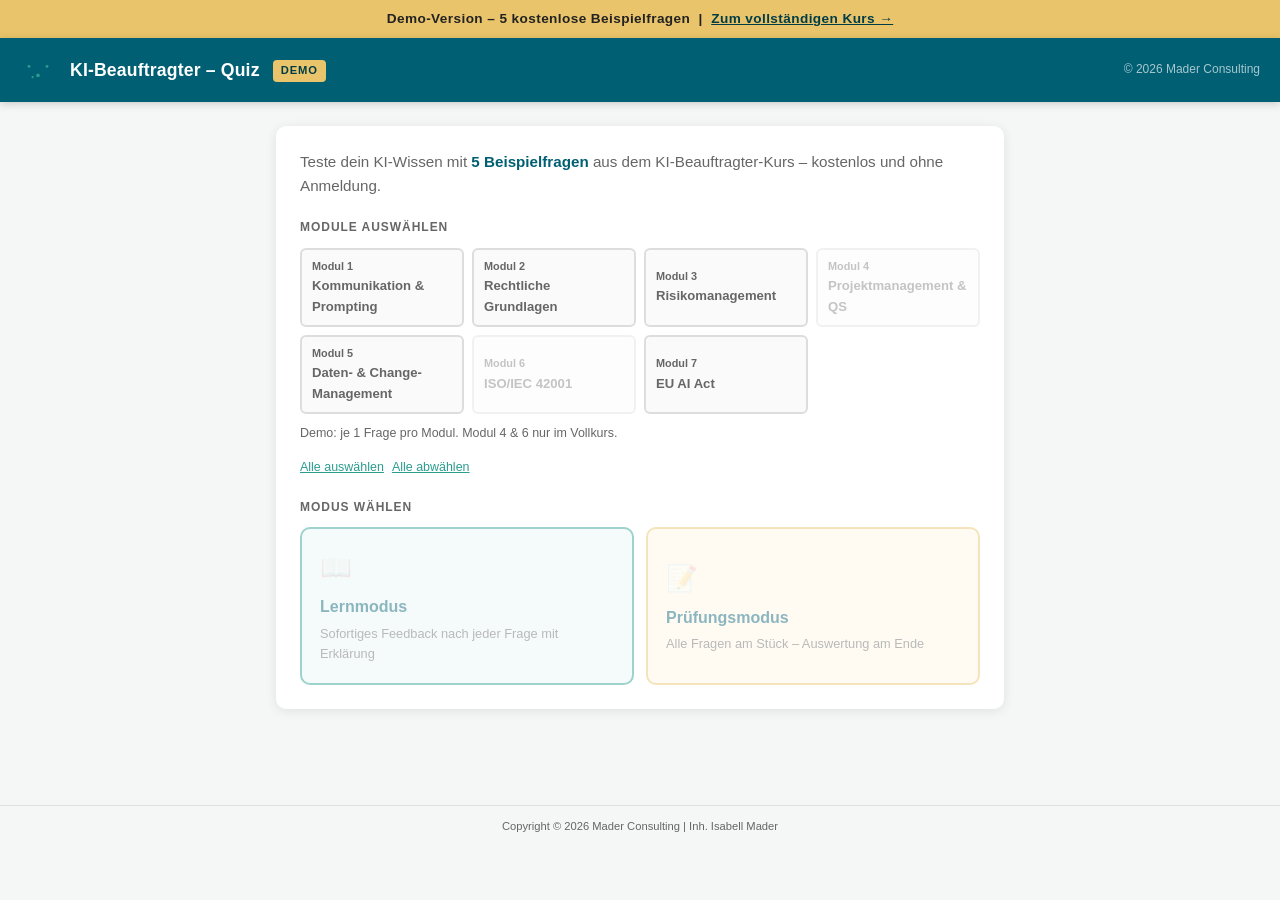
==== demo/index.html @ 4da4a7bc "Quiz: Demo-Version + Lernmodus-Abschluss + QUIZ_ENABLED-Flag - Neue Demo-Version unter quiz/demo/ mi" ====
<!DOCTYPE html>
<html lang="de">
<head>
  <meta charset="UTF-8">
  <meta name="viewport" content="width=device-width, initial-scale=1.0">
  <meta name="description" content="KI-Beauftragter Quiz – kostenlose Demo | 5 Beispielfragen aus dem Kurs">
  <title>Quiz Demo – KI-Beauftragter</title>
  <link rel="icon" type="image/svg+xml" href="../assets/favicons/favicon.svg">
  <link rel="icon" type="image/x-icon" href="../assets/favicons/favicon.ico">
  <link rel="apple-touch-icon" href="../assets/favicons/apple-touch-icon.png">
  <meta name="theme-color" content="#005f73">
  <link rel="stylesheet" href="../css/quiz.css">
  <style>
    .demo-banner {
      background: #e9c46a;
      color: #222;
      text-align: center;
      padding: 8px 16px;
      font-size: .85rem;
      font-weight: 600;
      letter-spacing: .03em;
    }
    .demo-banner a {
      color: #003d47;
      font-weight: 700;
    }
    .demo-badge {
      display: inline-block;
      background: #e9c46a;
      color: #003d47;
      font-size: .7rem;
      font-weight: 700;
      text-transform: uppercase;
      letter-spacing: .08em;
      padding: 2px 8px;
      border-radius: 4px;
      margin-left: 8px;
      vertical-align: middle;
    }
    .module-toggle:disabled,
    .module-toggle:disabled.selected {
      opacity: .38;
      cursor: not-allowed;
      pointer-events: none;
      border-color: #ddd;
      background: #fafafa;
      color: #666;
    }
    .module-toggle:disabled .mod-num { color: #666; }
    .demo-module-note {
      font-size: .78rem;
      color: #666;
      margin: 6px 0 14px;
    }
    .demo-cta-box {
      background: #005f73;
      color: #fff;
      border-radius: 10px;
      padding: 24px;
      margin-top: 16px;
      text-align: center;
    }
    .demo-cta-box p {
      margin-bottom: 16px;
      line-height: 1.55;
      font-size: .95rem;
    }
    .btn-cta {
      display: inline-flex;
      align-items: center;
      justify-content: center;
      gap: 6px;
      background: #e9c46a;
      color: #003d47;
      font-weight: 700;
      font-size: 1rem;
      padding: 12px 28px;
      border-radius: 8px;
      text-decoration: none;
      transition: background .15s;
    }
    .btn-cta:hover { background: #f4d78a; color: #003d47; }
  </style>
</head>
<body>

<div class="demo-banner">
  Demo-Version – 5 kostenlose Beispielfragen &nbsp;|&nbsp;
  <a href="https://ki-strategie.co/schulungen" target="_blank" rel="noopener">Zum vollständigen Kurs →</a>
</div>

<header class="app-header">
  <img src="../assets/logo-ki-strategie-co.svg" alt="KI Strategie & Co.">
  <h1>KI-Beauftragter – Quiz <span class="demo-badge">Demo</span></h1>
  <span class="header-copyright">© 2026 Mader Consulting</span>
</header>

<!-- ══ START SCREEN ══════════════════════════════════════════════════════════ -->
<div id="start-screen" class="screen active">
  <div class="container">

    <div class="card">
      <p class="start-intro">
        Teste dein KI-Wissen mit <strong>5 Beispielfragen</strong> aus dem KI-Beauftragter-Kurs –
        kostenlos und ohne Anmeldung.
      </p>

      <p class="section-title">Module auswählen</p>
      <div class="module-grid">
        <button type="button" class="module-toggle" data-module="1">
          <span class="mod-num">Modul 1</span>Kommunikation & Prompting
        </button>
        <button type="button" class="module-toggle" data-module="2">
          <span class="mod-num">Modul 2</span>Rechtliche Grundlagen
        </button>
        <button type="button" class="module-toggle" data-module="3">
          <span class="mod-num">Modul 3</span>Risikomanagement
        </button>
        <button type="button" class="module-toggle" disabled title="Nur im Vollkurs verfügbar">
          <span class="mod-num">Modul 4</span>Projektmanagement & QS
        </button>
        <button type="button" class="module-toggle" data-module="5">
          <span class="mod-num">Modul 5</span>Daten- & Change-Management
        </button>
        <button type="button" class="module-toggle" disabled title="Nur im Vollkurs verfügbar">
          <span class="mod-num">Modul 6</span>ISO/IEC 42001
        </button>
        <button type="button" class="module-toggle" data-module="7">
          <span class="mod-num">Modul 7</span>EU AI Act
        </button>
      </div>

      <p class="demo-module-note">Demo: je 1 Frage pro Modul. Modul 4 & 6 nur im Vollkurs.</p>

      <div class="select-controls">
        <button type="button" id="select-all" class="btn-text">Alle auswählen</button>
        <button type="button" id="select-none" class="btn-text">Alle abwählen</button>
      </div>

      <p class="section-title">Modus wählen</p>
      <div class="mode-cards">
        <button type="button" id="btn-learn" class="mode-card mode-card-learn">
          <span class="mode-icon">📖</span>
          <span class="mode-title">Lernmodus</span>
          <span class="mode-desc">Sofortiges Feedback nach jeder Frage mit Erklärung</span>
        </button>
        <button type="button" id="btn-exam" class="mode-card mode-card-exam">
          <span class="mode-icon">📝</span>
          <span class="mode-title">Prüfungsmodus</span>
          <span class="mode-desc">Alle Fragen am Stück – Auswertung am Ende</span>
        </button>
      </div>
    </div>

  </div>
</div>

<!-- ══ QUIZ SCREEN ═══════════════════════════════════════════════════════════ -->
<div id="quiz-screen" class="screen">
  <div class="container">

    <div id="exam-nav" style="display:none"></div>

    <div class="card">
      <div class="quiz-topbar">
        <div class="progress-wrap">
          <div class="progress-label">
            <span>Frage</span><span id="progress-text"></span>
          </div>
          <div class="progress-track"><div id="progress-fill" class="progress-fill"></div></div>
        </div>
        <span id="mode-badge" class="mode-badge"></span>
      </div>

      <div class="question-meta">
        <span id="module-badge" class="module-badge"></span>
        <span id="multi-hint" class="multi-hint hint-single"></span>
      </div>

      <p id="question-text"></p>

      <div id="answers-container"></div>

      <div id="explanation-box" class="explanation-box" style="display:none">
        <div class="exp-header"><span id="exp-icon"></span><span id="exp-label">Erklärung</span></div>
        <p id="explanation-text"></p>
        <p id="explanation-ref"></p>
      </div>

      <div class="quiz-actions">
        <div class="nav-pair">
          <button type="button" id="btn-prev" class="btn-secondary">← Zurück</button>
          <button type="button" id="btn-next" class="btn-secondary">Weiter →</button>
        </div>
        <button type="button" id="btn-submit-learn" class="btn-primary" style="display:none">Antwort prüfen ✓</button>
        <button type="button" id="btn-finish-learn" class="btn-primary" style="display:none">Auswertung anzeigen →</button>
        <button type="button" id="btn-submit-exam" class="btn-submit-exam" style="display:none">Quiz abgeben</button>
      </div>
    </div>

  </div>
</div>

<!-- ══ RESULT SCREEN ═════════════════════════════════════════════════════════ -->
<div id="result-screen" class="screen">
  <div class="container">

    <div class="card result-hero">
      <svg class="score-ring" width="130" height="130" viewBox="0 0 120 120">
        <circle class="score-ring-bg" cx="60" cy="60" r="54"/>
        <circle id="score-ring-fill" class="score-ring-fill" cx="60" cy="60" r="54"
          stroke-dasharray="339.3" stroke-dashoffset="339.3"/>
        <text id="result-score" class="score-center" x="60" y="64" text-anchor="middle"></text>
      </svg>
      <span id="result-percent" class="result-pct-text"></span>
      <p id="result-message" class="result-message"></p>
    </div>

    <div class="card">
      <p class="breakdown-title">Ergebnis nach Modul</p>
      <div id="module-breakdown"></div>
    </div>

    <div class="result-actions">
      <button type="button" id="btn-details-wrong" class="btn-primary">Falsche Antworten ansehen</button>
      <button type="button" id="btn-details-all" class="btn-secondary">Alle Fragen mit Erklärung</button>
      <button type="button" id="btn-restart" class="btn-secondary">Neues Quiz starten</button>
    </div>

    <div class="demo-cta-box">
      <p>
        Das war die Demo-Version mit 5 Beispielfragen.<br>
        Im vollständigen Kurs findest du <strong>alle 7 Module</strong> mit
        hunderten prüfungsnahen Fragen – inklusive Lern- und Prüfungsmodus.
      </p>
      <a href="https://ki-strategie.co/schulungen" target="_blank" rel="noopener" class="btn-cta">
        Zum Vollkurs → ki-strategie.co
      </a>
    </div>

  </div>
</div>

<!-- ══ DETAILS SCREEN ════════════════════════════════════════════════════════ -->
<div id="details-screen" class="screen">
  <div class="container">

    <div class="details-topbar">
      <h2>Antworten im Detail</h2>
      <button class="btn-secondary" onclick="backToResults()">← Zurück zur Auswertung</button>
    </div>

    <div id="details-container"></div>

  </div>
</div>

<footer class="app-footer">
  Copyright © 2026 Mader Consulting | Inh. Isabell Mader
</footer>

<script src="./js/questions.js"></script>
<script src="../js/app.js"></script>
</body>
</html>
---- css/quiz.css ----
/* ── Variables ──────────────────────────────────────────────────────────────── */
:root {
  --brand-blue:    #005f73;
  --brand-blue-dk: #003d47;
  --brand-green:   #2a9d8f;
  --brand-green-dk:#1a6b61;
  --brand-orange:  #e9c46a;
  --brand-red:     #d90429;
  --bg:            #f4f7f6;
  --bg-card:       #ffffff;
  --bg-accent:     #e8f7f4;
  --text:          #222;
  --text-muted:    #666;
  --radius:        10px;
  --shadow:        0 2px 12px rgba(0,0,0,.09);
}

/* ── Reset ──────────────────────────────────────────────────────────────────── */
*, *::before, *::after { box-sizing: border-box; margin: 0; padding: 0; }
body {
  font-family: -apple-system, BlinkMacSystemFont, 'Segoe UI', Roboto, 'Helvetica Neue', Arial, sans-serif;
  background: var(--bg);
  color: var(--text);
  line-height: 1.6;
  min-height: 100vh;
}
button { cursor: pointer; border: none; background: none; font: inherit; }
a { color: var(--brand-green); }

/* ── Layout ─────────────────────────────────────────────────────────────────── */
.app-header {
  background: var(--brand-blue);
  color: #fff;
  padding: 14px 20px;
  display: flex;
  align-items: center;
  gap: 14px;
  box-shadow: 0 2px 8px rgba(0,0,0,.18);
}
.app-header img { height: 36px; }
.app-header h1 { font-size: 1.1rem; font-weight: 700; letter-spacing: .01em; flex: 1; }
.header-copyright { font-size: .75rem; opacity: .65; white-space: nowrap; }

.screen { display: none; }
.screen.active { display: block; }

.container {
  max-width: 760px;
  margin: 0 auto;
  padding: 24px 16px 60px;
}

/* ── Cards ──────────────────────────────────────────────────────────────────── */
.card {
  background: var(--bg-card);
  border-radius: var(--radius);
  box-shadow: var(--shadow);
  padding: 24px;
  margin-bottom: 16px;
}

/* ── Start Screen ───────────────────────────────────────────────────────────── */
.start-intro { font-size: .95rem; color: var(--text-muted); margin-bottom: 20px; }
.start-intro strong { color: var(--brand-blue); }

.section-title {
  font-size: .75rem;
  font-weight: 700;
  text-transform: uppercase;
  letter-spacing: .08em;
  color: var(--text-muted);
  margin-bottom: 10px;
}

.module-grid {
  display: grid;
  grid-template-columns: repeat(auto-fill, minmax(140px, 1fr));
  gap: 8px;
  margin-bottom: 10px;
}
.module-toggle {
  padding: 8px 10px;
  border-radius: 6px;
  border: 2px solid #ddd;
  background: #fafafa;
  font-size: .82rem;
  font-weight: 600;
  color: var(--text-muted);
  text-align: left;
  transition: all .15s;
}
.module-toggle .mod-num { font-size: .68rem; color: var(--text-muted); display: block; }
.module-toggle.selected {
  border-color: var(--brand-blue);
  background: var(--bg-accent);
  color: var(--brand-blue);
}
.module-toggle.selected .mod-num { color: var(--brand-green); }

.select-controls { display: flex; gap: 8px; margin-bottom: 20px; }
.btn-text {
  font-size: .78rem;
  color: var(--brand-green);
  text-decoration: underline;
  background: none;
  border: none;
  padding: 0;
}

.mode-cards { display: grid; grid-template-columns: 1fr 1fr; gap: 12px; margin-top: 4px; }
.mode-card {
  border-radius: var(--radius);
  padding: 18px;
  text-align: left;
  border: 2px solid transparent;
  transition: all .15s;
  cursor: pointer;
}
.mode-card:disabled { opacity: .45; cursor: not-allowed; }
.mode-card-learn { background: var(--bg-accent); border-color: var(--brand-green); }
.mode-card-exam  { background: #fff8e6; border-color: var(--brand-orange); }
.mode-card:not(:disabled):hover { transform: translateY(-2px); box-shadow: 0 4px 16px rgba(0,0,0,.12); }
.mode-icon  { font-size: 1.6rem; display: block; margin-bottom: 6px; }
.mode-title { font-size: 1rem; font-weight: 700; color: var(--brand-blue); display: block; }
.mode-desc  { font-size: .8rem; color: var(--text-muted); margin-top: 4px; display: block; }

/* ── Quiz Screen ────────────────────────────────────────────────────────────── */
.quiz-topbar {
  display: flex;
  justify-content: space-between;
  align-items: center;
  margin-bottom: 14px;
  flex-wrap: wrap;
  gap: 8px;
}
.progress-wrap { flex: 1; }
.progress-label { font-size: .78rem; color: var(--text-muted); margin-bottom: 4px; display: flex; justify-content: space-between; }
.progress-track { height: 6px; background: #e0e0e0; border-radius: 3px; overflow: hidden; }
.progress-fill  { height: 100%; background: var(--brand-blue); border-radius: 3px; transition: width .3s; }

.mode-badge {
  font-size: .72rem; font-weight: 700; text-transform: uppercase; letter-spacing: .07em;
  padding: 4px 10px; border-radius: 20px;
}
.badge-learn { background: var(--bg-accent); color: var(--brand-green-dk); }
.badge-exam  { background: #fff8e6; color: #7a5500; }

.question-meta { display: flex; gap: 8px; align-items: center; margin-bottom: 10px; }
.module-badge {
  font-size: .72rem; font-weight: 700; background: var(--brand-blue); color: #fff;
  padding: 3px 9px; border-radius: 20px;
}
.multi-hint {
  font-size: .78rem; font-weight: 600;
  padding: 3px 10px; border-radius: 20px; border: 1px solid;
}
.hint-multi  { color: var(--brand-green-dk); background: var(--bg-accent); border-color: var(--brand-green); }
.hint-single { color: var(--brand-blue);     background: #eaf2f4;          border-color: var(--brand-blue); }

#question-text {
  font-size: 1.05rem;
  font-weight: 600;
  color: var(--brand-blue-dk);
  margin-bottom: 18px;
  line-height: 1.55;
}
.negative-highlight {
  background: #ffe0e0; color: var(--brand-red);
  padding: 0 3px; border-radius: 3px; font-weight: 800;
}

/* ── Answers ────────────────────────────────────────────────────────────────── */
#answers-container { display: flex; flex-direction: column; gap: 9px; margin-bottom: 18px; }

.answer-item {
  display: flex;
  align-items: flex-start;
  gap: 11px;
  padding: 12px 14px;
  border-radius: 8px;
  border: 2px solid #e0e0e0;
  background: #fafafa;
  cursor: pointer;
  transition: all .14s;
}
.answer-item:hover { border-color: var(--brand-blue); background: var(--bg-accent); }
.answer-item.selected-answer { border-color: var(--brand-blue); background: var(--bg-accent); }
.answer-item.correct  { border-color: var(--brand-green); background: #e8f7f0; pointer-events: none; }
.answer-item.wrong    { border-color: var(--brand-red);   background: #fde8ec; pointer-events: none; }
.answer-item.neutral  { opacity: .6; pointer-events: none; }

.answer-badge {
  min-width: 26px; height: 26px;
  background: var(--brand-blue); color: #fff;
  border-radius: 50%; display: flex; align-items: center; justify-content: center;
  font-size: .78rem; font-weight: 700; flex-shrink: 0;
}
.answer-item.correct  .answer-badge { background: var(--brand-green); }
.answer-item.wrong    .answer-badge { background: var(--brand-red); }
.answer-item.neutral  .answer-badge { background: #aaa; }
.answer-text { font-size: .9rem; line-height: 1.5; }

/* ── Explanation ────────────────────────────────────────────────────────────── */
.explanation-box {
  border-radius: 8px;
  padding: 14px 16px;
  margin-bottom: 18px;
  border-left: 4px solid;
}
.exp-correct { background: #e8f7f0; border-color: var(--brand-green); }
.exp-wrong   { background: #fde8ec; border-color: var(--brand-red); }
.exp-header  { display: flex; align-items: center; gap: 8px; font-weight: 700; margin-bottom: 6px; font-size: .9rem; }
.exp-correct .exp-header { color: var(--brand-green-dk); }
.exp-wrong   .exp-header { color: var(--brand-red); }
#exp-icon { font-size: 1.1rem; }
#explanation-text { font-size: .88rem; line-height: 1.55; color: var(--text); }
#explanation-ref  { font-size: .75rem; color: var(--text-muted); margin-top: 8px; font-style: italic; }

/* ── Quiz action buttons ─────────────────────────────────────────────────────── */
.quiz-actions { display: flex; justify-content: space-between; align-items: center; flex-wrap: wrap; gap: 10px; }

.btn-primary {
  background: var(--brand-blue); color: #fff;
  padding: 10px 22px; border-radius: 6px; font-weight: 700; font-size: .9rem;
  transition: background .15s; display: inline-flex; align-items: center; gap: 6px;
}
.btn-primary:hover { background: var(--brand-blue-dk); }
.btn-primary:disabled { opacity: .4; cursor: not-allowed; }

.btn-secondary {
  background: var(--bg-accent); color: var(--brand-blue);
  padding: 10px 18px; border-radius: 6px; font-weight: 600; font-size: .88rem;
  border: 2px solid var(--brand-blue); transition: background .15s;
}
.btn-secondary:hover { background: #d0eee9; }

.btn-submit-exam {
  background: #e9c46a; color: #5a3800;
  padding: 10px 22px; border-radius: 6px; font-weight: 700; font-size: .9rem;
}
.btn-submit-exam:hover { background: #d4b054; }

.nav-pair { display: flex; gap: 8px; }

/* ── Exam nav dots ───────────────────────────────────────────────────────────── */
#exam-nav {
  display: flex; flex-wrap: wrap; gap: 6px;
  background: var(--bg-card); border-radius: var(--radius);
  padding: 12px; margin-bottom: 14px;
  box-shadow: var(--shadow);
}
.nav-dot {
  width: 30px; height: 30px; border-radius: 50%;
  font-size: .75rem; font-weight: 700;
  background: #eee; color: var(--text-muted);
  border: 2px solid transparent; transition: all .12s;
}
.nav-dot.answered { background: var(--bg-accent); color: var(--brand-blue); border-color: var(--brand-blue); }
.nav-dot.active   { background: var(--brand-blue); color: #fff; border-color: var(--brand-blue-dk); }

/* ── Result Screen ───────────────────────────────────────────────────────────── */
.result-hero {
  text-align: center;
  padding: 28px 20px 20px;
}
.score-ring { display: block; margin: 0 auto 16px; }
.score-ring-bg   { fill: none; stroke: #e0e0e0; stroke-width: 8; }
.score-ring-fill { fill: none; stroke-width: 8; stroke-linecap: round;
  transform: rotate(-90deg); transform-origin: 50% 50%;
  transition: stroke-dashoffset .6s ease, stroke .4s ease; }
.score-center { font-size: 1.5rem; font-weight: 800; fill: var(--brand-blue); }
.result-score-text { font-size: 2rem; font-weight: 800; color: var(--brand-blue); display: block; }
.result-pct-text   { font-size: 1.1rem; color: var(--text-muted); display: block; margin-bottom: 8px; }
.result-message    { font-size: .95rem; color: var(--brand-green-dk); font-weight: 600; }

.breakdown-title { font-size: .9rem; font-weight: 700; color: var(--brand-blue); margin-bottom: 12px; }
.breakdown-row { display: flex; align-items: center; gap: 10px; margin-bottom: 8px; }
.breakdown-label { width: 60px; font-size: .8rem; font-weight: 600; flex-shrink: 0; }
.breakdown-bar-wrap { flex: 1; background: #e0e0e0; border-radius: 4px; height: 10px; overflow: hidden; }
.breakdown-bar { height: 100%; border-radius: 4px; transition: width .4s; }
.breakdown-pct { font-size: .78rem; color: var(--text-muted); width: 80px; text-align: right; flex-shrink: 0; }

.result-actions { display: flex; flex-wrap: wrap; gap: 10px; justify-content: center; margin-top: 10px; }

/* ── Details Screen ──────────────────────────────────────────────────────────── */
.details-topbar { display: flex; justify-content: space-between; align-items: center; margin-bottom: 16px; flex-wrap: wrap; gap: 8px; }
.details-topbar h2 { font-size: 1.1rem; color: var(--brand-blue); }

.detail-card {
  background: var(--bg-card); border-radius: var(--radius);
  box-shadow: var(--shadow); padding: 18px; margin-bottom: 14px;
  border-left: 4px solid;
}
.card-correct { border-color: var(--brand-green); }
.card-wrong   { border-color: var(--brand-red); }

.detail-header { display: flex; align-items: center; gap: 8px; margin-bottom: 10px; }
.detail-num    { width: 26px; height: 26px; border-radius: 50%; background: var(--brand-blue); color: #fff; font-size: .78rem; font-weight: 700; display: flex; align-items: center; justify-content: center; flex-shrink: 0; }
.detail-module { font-size: .72rem; font-weight: 700; background: var(--brand-blue); color: #fff; padding: 2px 8px; border-radius: 20px; }
.detail-status { margin-left: auto; font-size: .82rem; font-weight: 700; }
.card-correct .detail-status { color: var(--brand-green-dk); }
.card-wrong   .detail-status { color: var(--brand-red); }

.multi-hint-small { font-size: .75rem; color: var(--brand-green-dk); font-weight: 600; margin-bottom: 6px; }
.detail-question { font-size: .95rem; font-weight: 600; color: var(--brand-blue-dk); margin-bottom: 12px; line-height: 1.5; }

.detail-answers { display: flex; flex-direction: column; gap: 6px; margin-bottom: 12px; }
.detail-answer {
  display: flex; align-items: flex-start; gap: 9px;
  padding: 8px 11px; border-radius: 6px; font-size: .85rem;
  background: #f5f5f5;
}
.d-correct { background: #e8f7f0; }
.d-wrong   { background: #fde8ec; }
.d-correct .answer-badge { background: var(--brand-green); }
.d-wrong   .answer-badge { background: var(--brand-red); }

.detail-explanation {
  font-size: .85rem; line-height: 1.55; color: var(--text);
  background: #f9f9f9; padding: 10px 12px; border-radius: 6px;
}
.detail-ref { font-size: .75rem; color: var(--text-muted); margin-top: 6px; font-style: italic; }
.no-errors { text-align: center; color: var(--brand-green-dk); font-weight: 700; padding: 30px 0; font-size: 1.1rem; }

/* ── Footer ──────────────────────────────────────────────────────────────────── */
.app-footer {
  text-align: center; font-size: .7rem; color: var(--text-muted);
  padding: 12px; border-top: 1px solid #e0e0e0; margin-top: 20px;
}

/* ── Responsive ──────────────────────────────────────────────────────────────── */
@media (max-width: 480px) {
  .mode-cards { grid-template-columns: 1fr; }
  .quiz-actions { flex-direction: column; }
  .result-actions { flex-direction: column; align-items: stretch; }
  .result-actions .btn-primary, .result-actions .btn-secondary { text-align: center; justify-content: center; }
}
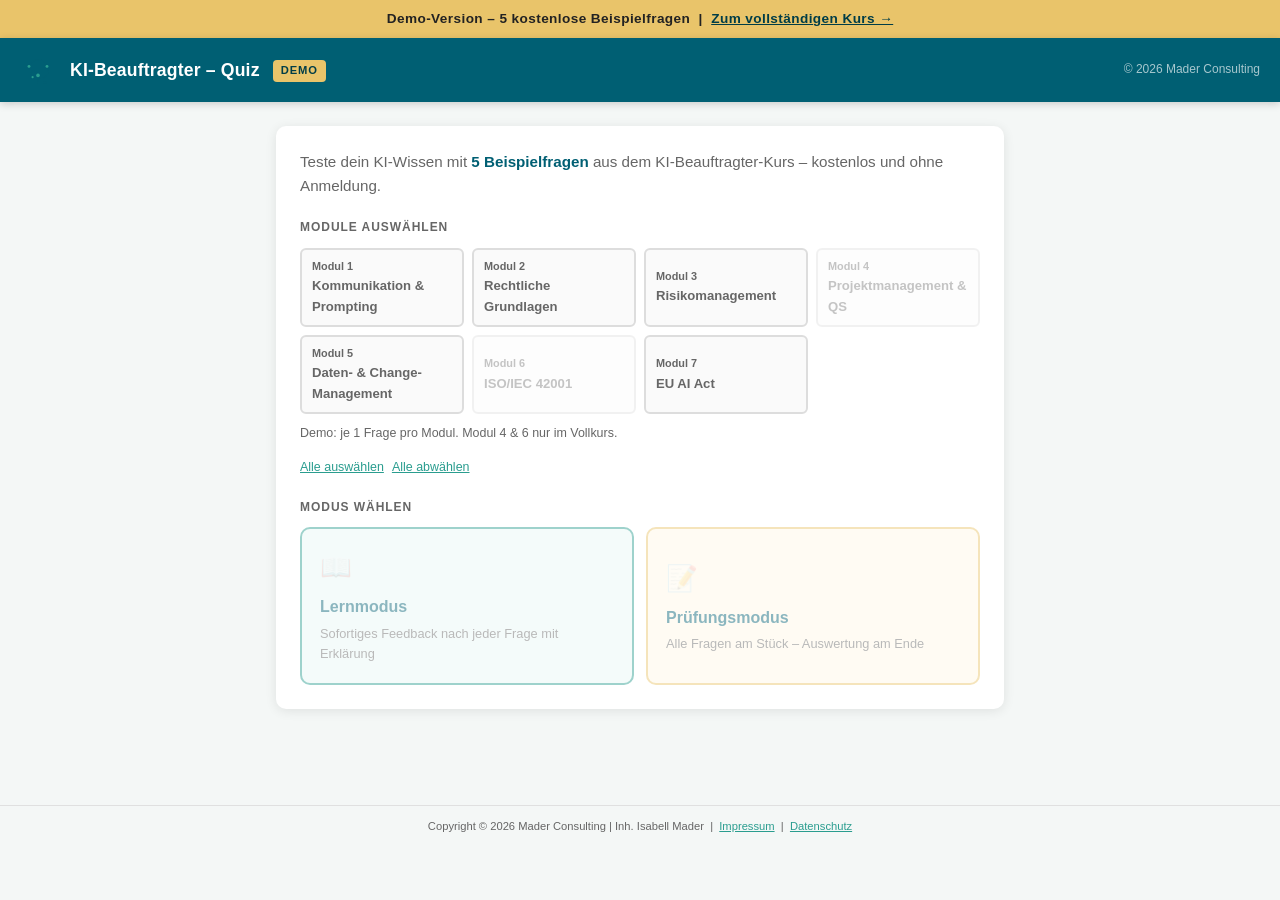
==== commit 1bb6d8c6: "Quiz: Impressum & Datenschutz im Footer (Voll- und Demo-Version) Co-Authored-By: Claude Sonnet 4.6 <" ====
--- a/demo/index.html
+++ b/demo/index.html
@@ -257,6 +257,10 @@
 
 <footer class="app-footer">
   Copyright © 2026 Mader Consulting | Inh. Isabell Mader
+  &nbsp;|&nbsp;
+  <a href="https://ki-strategie.co/impressum" target="_blank" rel="noopener">Impressum</a>
+  &nbsp;|&nbsp;
+  <a href="https://ki-strategie.co/datenschutzerklaerung" target="_blank" rel="noopener">Datenschutz</a>
 </footer>
 
 <script src="./js/questions.js"></script>
